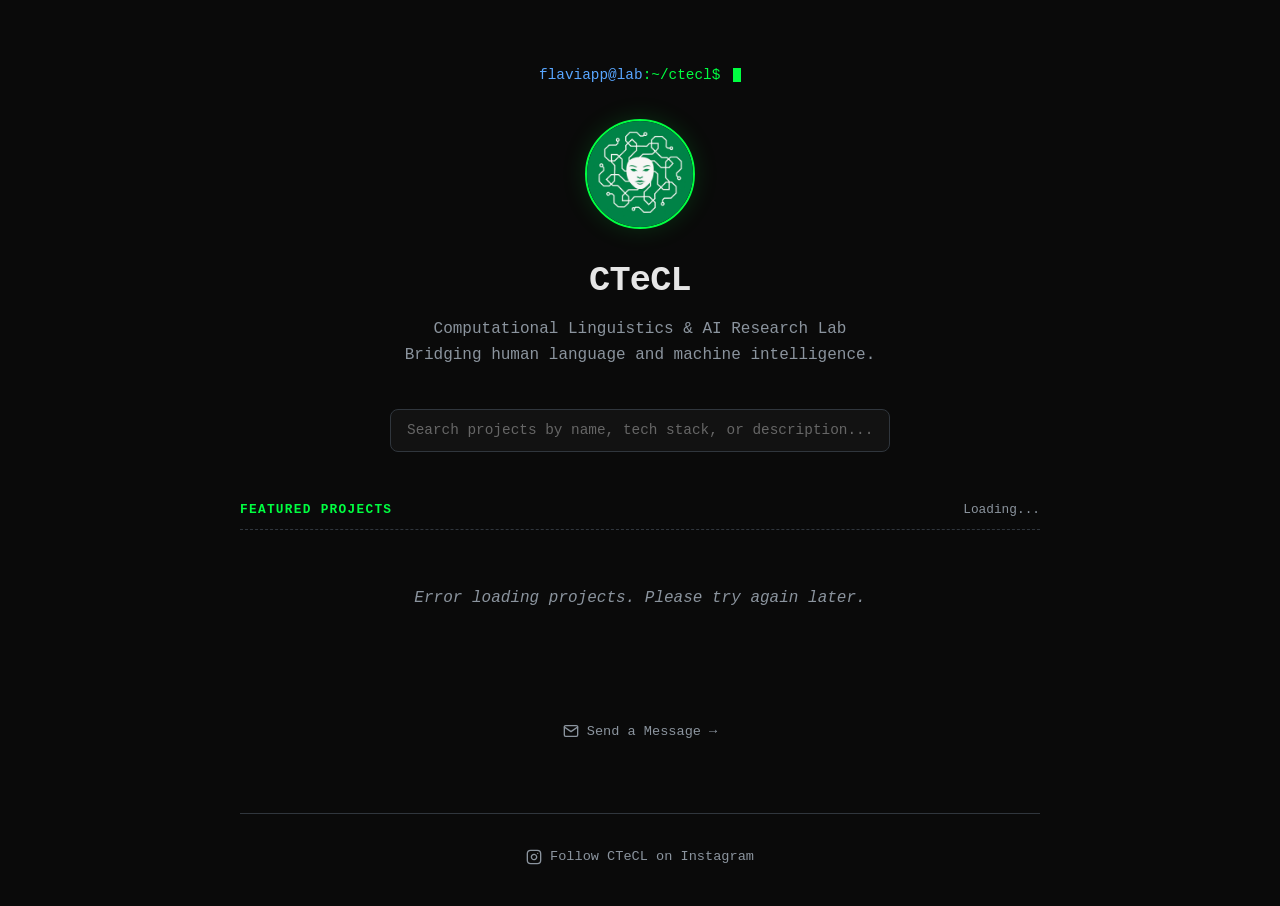
==== index.html @ 019a2ec8 "Update CLI prompt path in index.html" ====
<!DOCTYPE html>
<html lang="en">
<head>
  <meta charset="UTF-8" />
  <meta name="viewport" content="width=device-width, initial-scale=1.0" />
  <title>CTecL · Computational Linguistics & AI Research</title>
  <meta name="description" content="Research and development in NLP, Generative AI, and Computational Linguistics by Flávia P. Pissarra." />

  <link rel="stylesheet" href="assets/css/global.css" />
  <link rel="icon" type="image/webp" href="assets/img/logo-ctecl.webp" />
</head>
<body>

  <div class="content">
    <header>
      <span class="cli-prompt">
        <span class="path">flaviapp@lab</span>:~/ctecl$
        <span class="cursor"></span>
      </span>

      <div class="logo-container">
        <img src="assets/img/logo-ctecl.webp" alt="CTeCL Logo" loading="lazy" />
      </div>

      <h1>CTeCL</h1>
      <p class="tagline">Computational Linguistics &amp; AI Research Lab<br/>Bridging human language and machine intelligence.</p>

      <div class="search-container">
        <input
          type="text"
          id="searchInput"
          class="search-input"
          placeholder="Search projects by name, tech stack, or description..."
          aria-label="Search projects"
        />
      </div>
    </header>

    <main>
      <div class="section-header">
        <h2 class="section-title">Featured Projects</h2>
        <span id="projectCount" class="project-count">Loading...</span>
      </div>

      <div id="projectsGrid" class="projects-grid">
        <!-- Projects injected dynamically via JavaScript -->
      </div>
    </main>

    <div class="contact-section">
      <button id="openContactModal" class="contact-link">
        <svg width="16" height="16" viewBox="0 0 24 24" fill="none" stroke="currentColor" stroke-width="2" stroke-linecap="round" stroke-linejoin="round">
          <path d="M4 4h16c1.1 0 2 .9 2 2v12c0 1.1-.9 2-2 2H4c-1.1 0-2-.9-2-2V6c0-1.1.9-2 2-2z"></path>
          <polyline points="22,6 12,13 2,6"></polyline>
        </svg>
        Send a Message →
      </button>
    </div>

    <footer>
      <a href="https://www.instagram.com/ctecl" target="_blank" rel="noopener noreferrer" class="social-link">
        <svg width="16" height="16" viewBox="0 0 24 24" fill="none" stroke="currentColor" stroke-width="2" stroke-linecap="round" stroke-linejoin="round">
          <rect x="2" y="2" width="20" height="20" rx="5" ry="5"></rect>
          <path d="M16 11.37A4 4 0 1 1 12.63 8 4 4 0 0 1 16 11.37z"></path>
          <line x1="17.5" y1="6.5" x2="17.51" y2="6.5"></line>
        </svg>
        Follow CTeCL on Instagram
      </a>
    </footer>
  </div>

  <!-- Modal de Contato (fora do fluxo principal, no final do body) -->
  <div id="contactModal" class="modal-overlay" aria-hidden="true">
    <div class="modal-content" role="dialog" aria-labelledby="modalTitle">
      <button class="modal-close" aria-label="Close modal">&times;</button>

      <span class="cli-prompt">
        <span class="path">flavia@ctecl</span>:~/contact$
        <span class="cursor"></span>
      </span>

      <form id="contactForm" class="contact-form">
        <input type="hidden" name="access_key" value="13a03c98-bbec-40ac-ae5d-2c13cca82fbc">
        <input type="hidden" name="subject" value="New message from CTeCL portfolio">
        <input type="checkbox" name="botcheck" class="hidden" tabindex="-1" aria-hidden="true">

        <input type="text" name="name" placeholder="Your name" required />
        <input type="email" name="email" placeholder="Your email" required />

        <select name="type" required>
          <option value="" disabled selected>Select contact type...</option>
          <option value="contribution">Technical Contribution</option>
          <option value="idea">Project Idea</option>
          <option value="partnership">Partnership</option>
          <option value="other">Other</option>
        </select>

        <textarea name="message" placeholder="Your message..." required></textarea>

        <button type="submit" id="submitBtn">Execute Send →</button>
      </form>

      <div id="successMessage" class="success-message" hidden>
        <p>&gt; Message sent successfully!</p>
        <span>Refreshing terminal...</span>
      </div>
    </div>
  </div>

  <script src="assets/js/projects-loader.js" defer></script>
  <script src="assets/js/contact.js" defer></script>
</body>
</html>
---- assets/css/global.css ----
/* ============================================
   CTeCL Portfolio - Global Styles
   Terminal-inspired dark theme
   ============================================ */

/* ===== 1. Design Tokens ===== */
:root {
  color-scheme: dark;
  --bg-color: #0a0a0a;
  --card-bg: #111111;
  --text-primary: #e6e6e6;
  --text-secondary: #8b949e;
  --text-muted: #666666;
  --terminal-green: #00ff41;
  --terminal-green-hover: #00cc33;
  --border-color: #30363d;
  --path-blue: #58a6ff;
  --radius-sm: 4px;
  --radius-md: 8px;
  --radius-lg: 12px;
  --font-mono: 'Fira Code', 'Courier New', Courier, monospace;
}

/* ===== 2. Reset & Base ===== */
* {
  margin: 0;
  padding: 0;
  box-sizing: border-box;
}

body {
  background-color: var(--bg-color);
  color: var(--text-primary);
  font-family: var(--font-mono);
  line-height: 1.6;
  min-height: 100vh;
  padding: 2rem 1.5rem;
}

/* ===== 3. Scrollbars ===== */
* {
  scrollbar-width: thin;
  scrollbar-color: #222 var(--bg-color);
}

::-webkit-scrollbar {
  width: 8px;
  height: 8px;
}

::-webkit-scrollbar-track {
  background: var(--bg-color);
}

::-webkit-scrollbar-thumb {
  background: #222;
  border-radius: 8px;
  border: 2px solid var(--bg-color);
}

::-webkit-scrollbar-thumb:hover {
  background: var(--terminal-green);
}

/* ===== 4. Layout ===== */
.content {
  max-width: 800px;
  margin: 0 auto;
}

/* ===== 5. Header ===== */
header {
  text-align: center;
  padding: 2rem 0 3rem;
}

.cli-prompt {
  color: var(--terminal-green);
  font-size: 0.9rem;
  display: block;
  margin-bottom: 2rem;
}

.cli-prompt .path {
  color: var(--path-blue);
}

.logo-container {
  width: 110px;
  height: 110px;
  margin: 0 auto 1.5rem;
  border-radius: 50%;
  overflow: hidden;
  border: 2px solid var(--terminal-green);
  box-shadow: 0 0 25px rgba(0, 255, 65, 0.15);
  transition: transform 0.3s ease;
}

.logo-container:hover {
  transform: scale(1.05);
}

.logo-container img {
  width: 100%;
  height: 100%;
  object-fit: cover;
  display: block;
}

h1 {
  font-size: 2.2rem;
  font-weight: 700;
  letter-spacing: -0.02em;
  margin-bottom: 0.5rem;
}

.tagline {
  color: var(--text-secondary);
  font-size: 1rem;
  max-width: 600px;
  margin: 0 auto 2.5rem;
}

/* ===== 6. Search ===== */
.search-container {
  max-width: 500px;
  margin: 0 auto;
}

.search-input {
  width: 100%;
  padding: 0.8rem 1rem;
  background: rgba(255, 255, 255, 0.03);
  border: 1px solid var(--border-color);
  border-radius: var(--radius-md);
  color: var(--text-primary);
  font-family: var(--font-mono);
  font-size: 0.9rem;
  outline: none;
  transition: border-color 0.2s;
}

.search-input:focus {
  border-color: var(--terminal-green);
}

.search-input::placeholder {
  color: var(--text-muted);
}

/* ===== 7. Projects Section ===== */
.section-header {
  display: flex;
  justify-content: space-between;
  align-items: center;
  margin-bottom: 1.5rem;
  padding-bottom: 0.5rem;
  border-bottom: 1px dashed var(--border-color);
}

.section-title {
  font-size: 0.8rem;
  text-transform: uppercase;
  letter-spacing: 0.1em;
  color: var(--terminal-green);
  font-weight: 600;
}

.project-count {
  font-size: 0.8rem;
  color: var(--text-secondary);
}

.projects-grid {
  display: grid;
  grid-template-columns: repeat(auto-fill, minmax(280px, 1fr));
  gap: 1.5rem;
  margin-bottom: 3rem;
}

/* ===== 8. Project Cards ===== */
.project-card {
  display: block;
  background: var(--card-bg);
  border: 1px solid var(--border-color);
  border-radius: var(--radius-lg);
  padding: 1.5rem;
  text-decoration: none;
  color: inherit;
  transition: all 0.2s ease;
}

.project-card:hover {
  border-color: var(--terminal-green);
  transform: translateY(-3px);
  background: rgba(0, 255, 65, 0.03);
}

.project-status {
  display: inline-block;
  font-size: 0.7rem;
  color: var(--terminal-green);
  border: 1px solid var(--terminal-green);
  padding: 0.1rem 0.5rem;
  border-radius: var(--radius-sm);
  margin-bottom: 1rem;
  text-transform: uppercase;
  letter-spacing: 0.05em;
}

.project-title {
  font-size: 1.1rem;
  font-weight: 600;
  margin-bottom: 0.75rem;
  color: var(--text-primary);
}

.project-desc {
  font-size: 0.85rem;
  color: var(--text-secondary);
  margin-bottom: 1.25rem;
  line-height: 1.5;
}

.tech-tags {
  display: flex;
  flex-wrap: wrap;
  gap: 0.5rem;
}

.tech-tag {
  font-size: 0.7rem;
  color: var(--path-blue);
  background: rgba(88, 166, 255, 0.1);
  padding: 0.2rem 0.5rem;
  border-radius: var(--radius-sm);
}

/* ===== 9. Cursor Piscante ===== */
.cursor {
  display: inline-block;
  width: 8px;
  height: 1em;
  background-color: var(--terminal-green);
  vertical-align: middle;
  animation: blink 1s step-end infinite;
  margin-left: 4px;
}

@keyframes blink {
  0%, 100% { opacity: 1; }
  50% { opacity: 0; }
}

/* ===== 10. Footer & Social Links ===== */
footer {
  text-align: center;
  padding-top: 2rem;
  border-top: 1px solid var(--border-color);
  margin-top: 2rem;
}

.social-link {
  color: var(--text-secondary);
  text-decoration: none;
  font-size: 0.85rem;
  display: inline-flex;
  align-items: center;
  gap: 0.5rem;
  transition: color 0.2s;
}

.social-link:hover {
  color: var(--terminal-green);
}

/* ===== 11. Contact Link (mesmo estilo do Instagram) ===== */
.contact-section {
  text-align: center;
  padding: 2rem 0;
}

.contact-link {
  color: var(--text-secondary);
  text-decoration: none;
  font-size: 0.85rem;
  display: inline-flex;
  align-items: center;
  gap: 0.5rem;
  cursor: pointer;
  transition: color 0.2s;
  background: none;
  border: none;
  font-family: var(--font-mono);
  padding: 0;
}

.contact-link:hover {
  color: var(--terminal-green);
}

/* ===== 12. Modal ===== */
.modal-overlay {
  position: fixed;
  top: 0;
  left: 0;
  width: 100%;
  height: 100%;
  background: rgba(0, 0, 0, 0.85);
  backdrop-filter: blur(4px);
  display: flex;
  align-items: center;
  justify-content: center;
  z-index: 1000;
  opacity: 0;
  visibility: hidden;
  transition: all 0.3s ease;
  padding: 1rem;
}

.modal-overlay.active {
  opacity: 1;
  visibility: visible;
}

.modal-content {
  background: var(--bg-color);
  border: 1px solid var(--terminal-green);
  border-radius: var(--radius-lg);
  padding: 2.5rem;
  width: 100%;
  max-width: 480px;
  position: relative;
  transform: translateY(20px);
  transition: transform 0.3s ease;
  box-shadow: 0 10px 40px rgba(0, 255, 65, 0.1);
}

.modal-overlay.active .modal-content {
  transform: translateY(0);
}

.modal-close {
  position: absolute;
  top: 1rem;
  right: 1rem;
  background: none;
  border: none;
  color: var(--text-secondary);
  font-size: 1.5rem;
  cursor: pointer;
  line-height: 1;
  font-family: var(--font-mono);
  transition: color 0.2s;
}

.modal-close:hover {
  color: var(--terminal-green);
}

/* ===== 13. Form ===== */
.contact-form input,
.contact-form select,
.contact-form textarea {
  width: 100%;
  padding: 0.8rem;
  margin-bottom: 1rem;
  background: rgba(255, 255, 255, 0.03);
  border: 1px solid var(--border-color);
  border-radius: var(--radius-md);
  color: var(--text-primary);
  font-family: var(--font-mono);
  font-size: 0.9rem;
  outline: none;
  transition: border-color 0.2s;
}

.contact-form input:focus,
.contact-form select:focus,
.contact-form textarea:focus {
  border-color: var(--terminal-green);
}

.contact-form input::placeholder,
.contact-form textarea::placeholder {
  color: var(--text-muted);
}

.contact-form select option {
  background: var(--bg-color);
  color: var(--text-primary);
}

.contact-form textarea {
  min-height: 100px;
  resize: vertical;
}

.contact-form button[type="submit"] {
  width: 100%;
  padding: 0.8rem;
  background: var(--terminal-green);
  color: var(--bg-color);
  border: 1px solid var(--terminal-green);
  border-radius: var(--radius-md);
  font-family: var(--font-mono);
  font-size: 0.9rem;
  font-weight: 700;
  cursor: pointer;
  transition: all 0.2s ease;
  margin-top: 0.5rem;
}

.contact-form button[type="submit"]:hover {
  background: var(--terminal-green-hover);
  box-shadow: 0 0 15px rgba(0, 255, 65, 0.4);
}

.contact-form button[type="submit"]:disabled {
  background: var(--text-muted);
  border-color: var(--text-muted);
  color: var(--bg-color);
  cursor: not-allowed;
  box-shadow: none;
}

.success-message {
  text-align: center;
  padding: 2rem 0;
  color: var(--terminal-green);
  font-weight: bold;
}

.success-message p {
  font-size: 1.1rem;
  margin-bottom: 0.5rem;
}

.success-message span {
  font-size: 0.85rem;
  color: var(--text-secondary);
  font-weight: normal;
}

/* ===== 14. Utilities ===== */
.empty-state {
  grid-column: 1 / -1;
  text-align: center;
  padding: 2rem;
  color: var(--text-secondary);
  font-style: italic;
}

.hidden {
  display: none;
}

/* ===== 15. Responsive ===== */
@media (max-width: 600px) {
  body {
    padding: 1rem;
  }

  h1 {
    font-size: 1.8rem;
  }

  .logo-container {
    width: 90px;
    height: 90px;
  }

  .projects-grid {
    grid-template-columns: 1fr;
  }

  .section-header {
    flex-direction: column;
    align-items: flex-start;
    gap: 0.5rem;
  }

  .modal-content {
    padding: 1.5rem;
  }
}
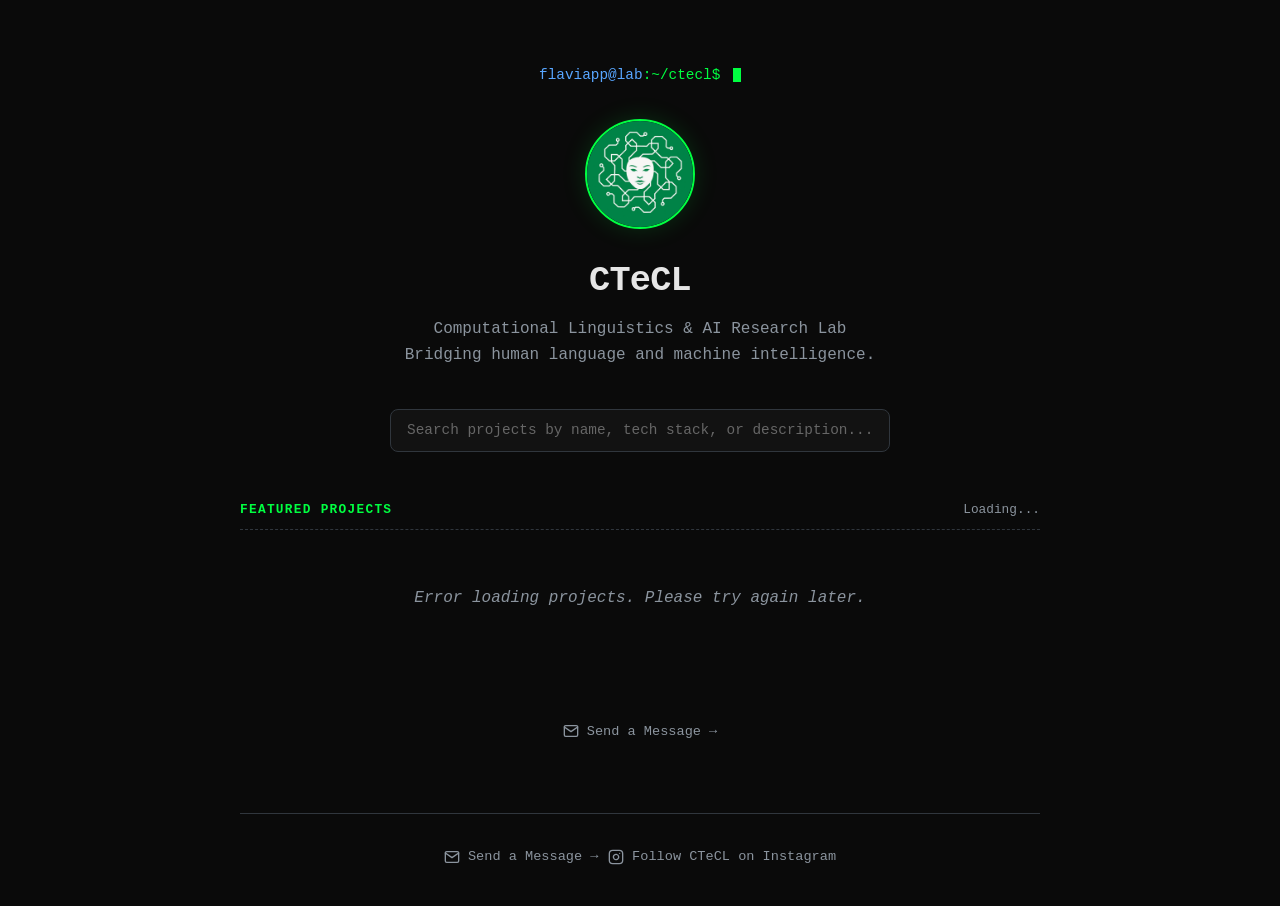
==== commit 91b7c685: "Update index.html" ====
--- a/index.html
+++ b/index.html
@@ -58,6 +58,14 @@
     </div>
 
     <footer>
+      <button id="openContactModal" class="contact-link">
+        <svg width="16" height="16" viewBox="0 0 24 24" fill="none" stroke="currentColor" stroke-width="2" stroke-linecap="round" stroke-linejoin="round">
+          <path d="M4 4h16c1.1 0 2 .9 2 2v12c0 1.1-.9 2-2 2H4c-1.1 0-2-.9-2-2V6c0-1.1.9-2 2-2z"></path>
+          <polyline points="22,6 12,13 2,6"></polyline>
+        </svg>
+        Send a Message →
+      </button>
+
       <a href="https://www.instagram.com/ctecl" target="_blank" rel="noopener noreferrer" class="social-link">
         <svg width="16" height="16" viewBox="0 0 24 24" fill="none" stroke="currentColor" stroke-width="2" stroke-linecap="round" stroke-linejoin="round">
           <rect x="2" y="2" width="20" height="20" rx="5" ry="5"></rect>
@@ -69,7 +77,7 @@
     </footer>
   </div>
 
-  <!-- Modal de Contato (fora do fluxo principal, no final do body) -->
+  <!-- Modal de Contato -->
   <div id="contactModal" class="modal-overlay" aria-hidden="true">
     <div class="modal-content" role="dialog" aria-labelledby="modalTitle">
       <button class="modal-close" aria-label="Close modal">&times;</button>
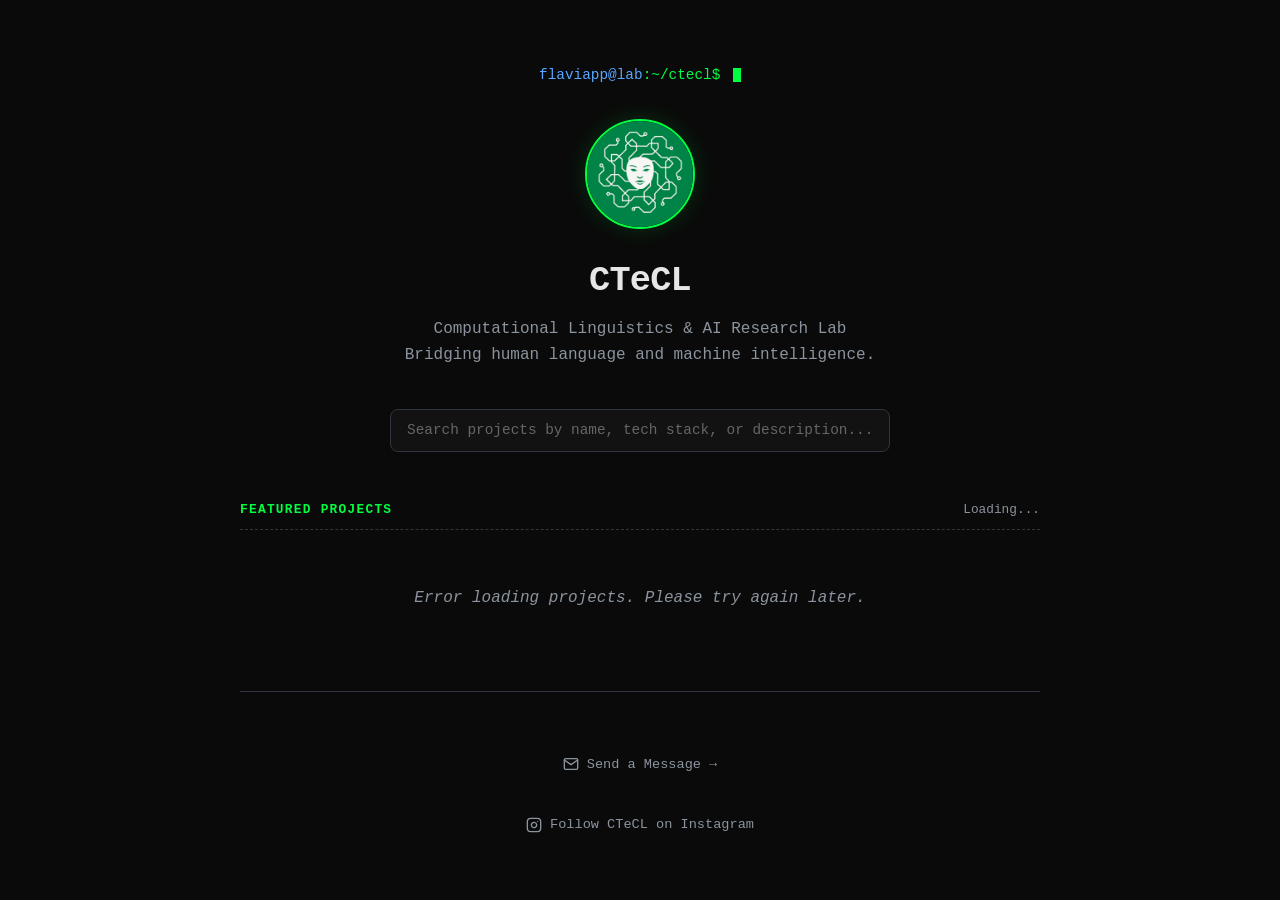
==== commit 75061a23: "Update index.html" ====
--- a/index.html
+++ b/index.html
@@ -47,24 +47,16 @@
       </div>
     </main>
 
-    <div class="contact-section">
-      <button id="openContactModal" class="contact-link">
-        <svg width="16" height="16" viewBox="0 0 24 24" fill="none" stroke="currentColor" stroke-width="2" stroke-linecap="round" stroke-linejoin="round">
-          <path d="M4 4h16c1.1 0 2 .9 2 2v12c0 1.1-.9 2-2 2H4c-1.1 0-2-.9-2-2V6c0-1.1.9-2 2-2z"></path>
-          <polyline points="22,6 12,13 2,6"></polyline>
-        </svg>
-        Send a Message →
-      </button>
-    </div>
-
     <footer>
-      <button id="openContactModal" class="contact-link">
-        <svg width="16" height="16" viewBox="0 0 24 24" fill="none" stroke="currentColor" stroke-width="2" stroke-linecap="round" stroke-linejoin="round">
-          <path d="M4 4h16c1.1 0 2 .9 2 2v12c0 1.1-.9 2-2 2H4c-1.1 0-2-.9-2-2V6c0-1.1.9-2 2-2z"></path>
-          <polyline points="22,6 12,13 2,6"></polyline>
-        </svg>
-        Send a Message →
-      </button>
+      <div class="contact-section">
+        <button id="openContactModal" class="contact-link">
+          <svg width="16" height="16" viewBox="0 0 24 24" fill="none" stroke="currentColor" stroke-width="2" stroke-linecap="round" stroke-linejoin="round">
+            <path d="M4 4h16c1.1 0 2 .9 2 2v12c0 1.1-.9 2-2 2H4c-1.1 0-2-.9-2-2V6c0-1.1.9-2 2-2z"></path>
+            <polyline points="22,6 12,13 2,6"></polyline>
+          </svg>
+          Send a Message →
+        </button>
+      </div>
 
       <a href="https://www.instagram.com/ctecl" target="_blank" rel="noopener noreferrer" class="social-link">
         <svg width="16" height="16" viewBox="0 0 24 24" fill="none" stroke="currentColor" stroke-width="2" stroke-linecap="round" stroke-linejoin="round">
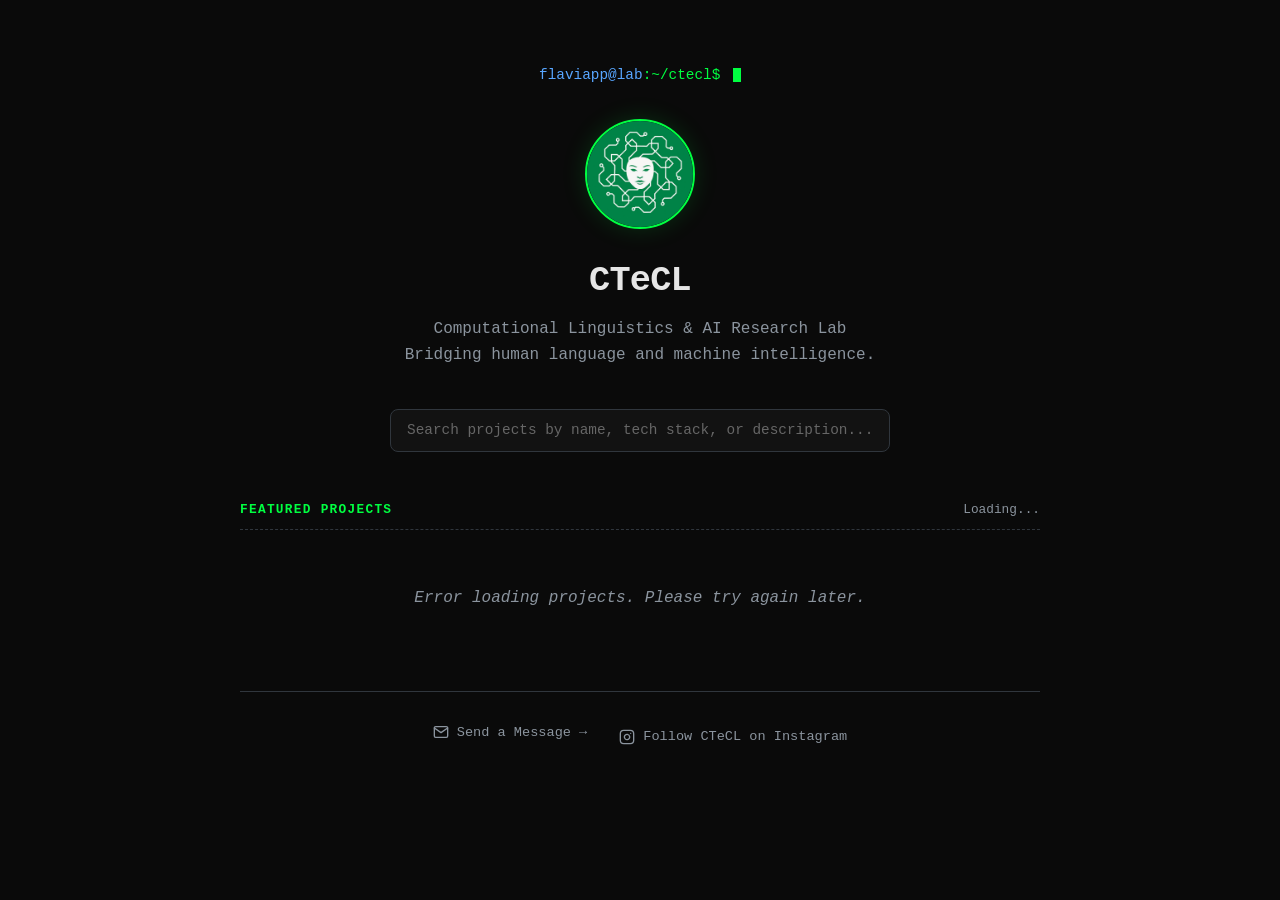
==== commit 40b8d43c: "Correct HTML comment syntax in index.html Fixed comment syntax for contact modal and success message" ====
--- a/assets/css/global.css
+++ b/assets/css/global.css
@@ -1,46 +1,73 @@
 /* ============================================
-   CTeCL Portfolio - Global Styles
-   Terminal-inspired dark theme
+   CTeCL Portfolio - Global Styles - Terminal-inspired dark theme
    ============================================ */
 
 /* ===== 1. Design Tokens ===== */
 :root {
   color-scheme: dark;
+
   --bg-color: #0a0a0a;
   --card-bg: #111111;
   --text-primary: #e6e6e6;
   --text-secondary: #8b949e;
   --text-muted: #666666;
+
   --terminal-green: #00ff41;
   --terminal-green-hover: #00cc33;
+  --path-blue: #58a6ff;
+
   --border-color: #30363d;
-  --path-blue: #58a6ff;
+  --scrollbar-thumb: #222222;
+
   --radius-sm: 4px;
   --radius-md: 8px;
   --radius-lg: 12px;
+
   --font-mono: 'Fira Code', 'Courier New', Courier, monospace;
-}
-
-/* ===== 2. Reset & Base ===== */
-* {
+
+  --transition-fast: 0.2s ease;
+  --transition-medium: 0.3s ease;
+}
+
+/* ===== 2. Reset ===== */
+*,
+*::before,
+*::after {
   margin: 0;
   padding: 0;
   box-sizing: border-box;
 }
 
+/* ===== 3. Base ===== */
 body {
   background-color: var(--bg-color);
   color: var(--text-primary);
   font-family: var(--font-mono);
+  font-size: 16px;
   line-height: 1.6;
   min-height: 100vh;
   padding: 2rem 1.5rem;
-}
-
-/* ===== 3. Scrollbars ===== */
+  -webkit-font-smoothing: antialiased;
+}
+
+a {
+  color: inherit;
+  text-decoration: none;
+}
+
+button {
+  font-family: inherit;
+}
+
+img {
+  max-width: 100%;
+  display: block;
+}
+
+/* ===== 4. Scrollbars ===== */
 * {
   scrollbar-width: thin;
-  scrollbar-color: #222 var(--bg-color);
+  scrollbar-color: var(--scrollbar-thumb) var(--bg-color);
 }
 
 ::-webkit-scrollbar {
@@ -53,7 +80,7 @@
 }
 
 ::-webkit-scrollbar-thumb {
-  background: #222;
+  background: var(--scrollbar-thumb);
   border-radius: 8px;
   border: 2px solid var(--bg-color);
 }
@@ -62,13 +89,13 @@
   background: var(--terminal-green);
 }
 
-/* ===== 4. Layout ===== */
+/* ===== 5. Layout ===== */
 .content {
   max-width: 800px;
   margin: 0 auto;
 }
 
-/* ===== 5. Header ===== */
+/* ===== 6. Header ===== */
 header {
   text-align: center;
   padding: 2rem 0 3rem;
@@ -93,7 +120,7 @@
   overflow: hidden;
   border: 2px solid var(--terminal-green);
   box-shadow: 0 0 25px rgba(0, 255, 65, 0.15);
-  transition: transform 0.3s ease;
+  transition: transform var(--transition-medium);
 }
 
 .logo-container:hover {
@@ -104,7 +131,6 @@
   width: 100%;
   height: 100%;
   object-fit: cover;
-  display: block;
 }
 
 h1 {
@@ -121,7 +147,7 @@
   margin: 0 auto 2.5rem;
 }
 
-/* ===== 6. Search ===== */
+/* ===== 7. Search ===== */
 .search-container {
   max-width: 500px;
   margin: 0 auto;
@@ -137,7 +163,7 @@
   font-family: var(--font-mono);
   font-size: 0.9rem;
   outline: none;
-  transition: border-color 0.2s;
+  transition: border-color var(--transition-fast);
 }
 
 .search-input:focus {
@@ -148,7 +174,7 @@
   color: var(--text-muted);
 }
 
-/* ===== 7. Projects Section ===== */
+/* ===== 8. Projects Section ===== */
 .section-header {
   display: flex;
   justify-content: space-between;
@@ -178,16 +204,15 @@
   margin-bottom: 3rem;
 }
 
-/* ===== 8. Project Cards ===== */
+/* ===== 9. Project Cards ===== */
 .project-card {
   display: block;
   background: var(--card-bg);
   border: 1px solid var(--border-color);
   border-radius: var(--radius-lg);
   padding: 1.5rem;
-  text-decoration: none;
   color: inherit;
-  transition: all 0.2s ease;
+  transition: all var(--transition-fast);
 }
 
 .project-card:hover {
@@ -236,15 +261,15 @@
   border-radius: var(--radius-sm);
 }
 
-/* ===== 9. Cursor Piscante ===== */
+/* ===== 10. Cursor (piscante) ===== */
 .cursor {
   display: inline-block;
   width: 8px;
   height: 1em;
   background-color: var(--terminal-green);
   vertical-align: middle;
+  margin-left: 4px;
   animation: blink 1s step-end infinite;
-  margin-left: 4px;
 }
 
 @keyframes blink {
@@ -252,60 +277,52 @@
   50% { opacity: 0; }
 }
 
-/* ===== 10. Footer & Social Links ===== */
+/* ===== 11. Footer & Links (Lado a Lado) ===== */
 footer {
-  text-align: center;
+  display: flex;
+  justify-content: center;
+  align-items: center;
+  gap: 2rem;
+  flex-wrap: wrap;
   padding-top: 2rem;
   border-top: 1px solid var(--border-color);
   margin-top: 2rem;
 }
 
-.social-link {
-  color: var(--text-secondary);
-  text-decoration: none;
-  font-size: 0.85rem;
-  display: inline-flex;
-  align-items: center;
-  gap: 0.5rem;
-  transition: color 0.2s;
-}
-
-.social-link:hover {
-  color: var(--terminal-green);
-}
-
-/* ===== 11. Contact Link (mesmo estilo do Instagram) ===== */
-.contact-section {
-  text-align: center;
-  padding: 2rem 0;
-}
-
+/* Reseta estilos nativos de button e a para ficarem idênticos */
+.social-link,
 .contact-link {
-  color: var(--text-secondary);
-  text-decoration: none;
+  background: none;
+  border: none;
+  color: var(--text-secondary);
+  font-family: var(--font-mono);
   font-size: 0.85rem;
   display: inline-flex;
   align-items: center;
   gap: 0.5rem;
   cursor: pointer;
-  transition: color 0.2s;
-  background: none;
-  border: none;
-  font-family: var(--font-mono);
   padding: 0;
-}
-
+  text-decoration: none;
+  transition: color var(--transition-fast);
+}
+
+/* Hover unificado */
+.social-link:hover,
 .contact-link:hover {
   color: var(--terminal-green);
+}
+
+/* Garante que SVGs dentro dos links herdem a cor */
+.social-link svg,
+.contact-link svg {
+  stroke: currentColor;
+  fill: none;
 }
 
 /* ===== 12. Modal ===== */
 .modal-overlay {
   position: fixed;
-  top: 0;
-  left: 0;
-  width: 100%;
-  height: 100%;
+  inset: 0;
   background: rgba(0, 0, 0, 0.85);
   backdrop-filter: blur(4px);
   display: flex;
@@ -314,7 +331,7 @@
   z-index: 1000;
   opacity: 0;
   visibility: hidden;
-  transition: all 0.3s ease;
+  transition: all var(--transition-medium);
   padding: 1rem;
 }
 
@@ -332,7 +349,7 @@
   max-width: 480px;
   position: relative;
   transform: translateY(20px);
-  transition: transform 0.3s ease;
+  transition: transform var(--transition-medium);
   box-shadow: 0 10px 40px rgba(0, 255, 65, 0.1);
 }
 
@@ -348,10 +365,9 @@
   border: none;
   color: var(--text-secondary);
   font-size: 1.5rem;
+  line-height: 1;
   cursor: pointer;
-  line-height: 1;
-  font-family: var(--font-mono);
-  transition: color 0.2s;
+  transition: color var(--transition-fast);
 }
 
 .modal-close:hover {
@@ -372,7 +388,7 @@
   font-family: var(--font-mono);
   font-size: 0.9rem;
   outline: none;
-  transition: border-color 0.2s;
+  transition: border-color var(--transition-fast);
 }
 
 .contact-form input:focus,
@@ -396,9 +412,11 @@
   resize: vertical;
 }
 
+/* Botão de submit — seletor específico evita !important */
 .contact-form button[type="submit"] {
   width: 100%;
   padding: 0.8rem;
+  margin-top: 0.5rem;
   background: var(--terminal-green);
   color: var(--bg-color);
   border: 1px solid var(--terminal-green);
@@ -407,8 +425,7 @@
   font-size: 0.9rem;
   font-weight: 700;
   cursor: pointer;
-  transition: all 0.2s ease;
-  margin-top: 0.5rem;
+  transition: all var(--transition-fast);
 }
 
 .contact-form button[type="submit"]:hover {
@@ -419,7 +436,6 @@
 .contact-form button[type="submit"]:disabled {
   background: var(--text-muted);
   border-color: var(--text-muted);
-  color: var(--bg-color);
   cursor: not-allowed;
   box-shadow: none;
 }
@@ -483,4 +499,9 @@
   .modal-content {
     padding: 1.5rem;
   }
-}
+
+  footer {
+    flex-direction: column;
+    gap: 1rem;
+  }
+}
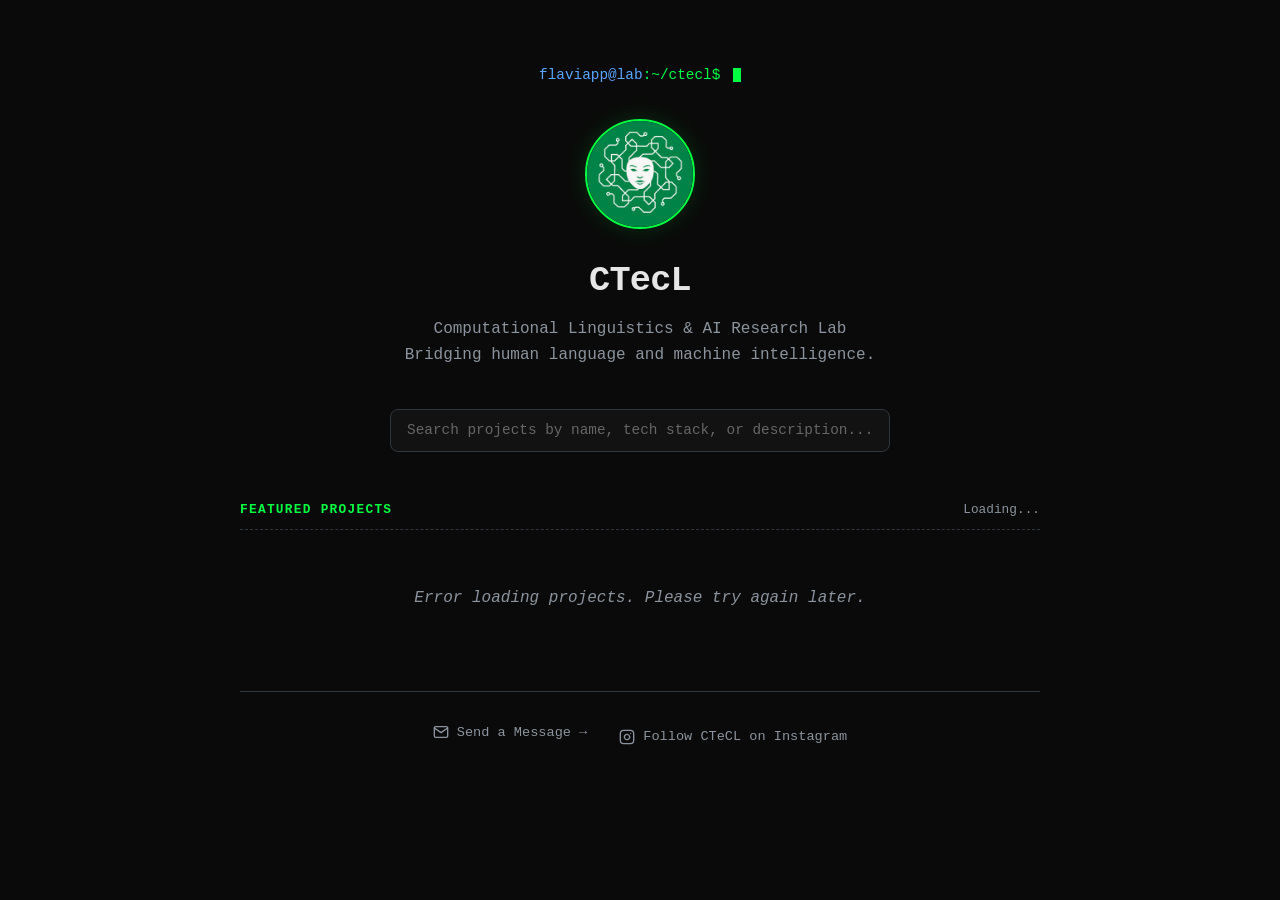
==== commit 82a01cfc: "Fix typo in header from 'CTeCL' to 'CTecL'" ====
--- a/index.html
+++ b/index.html
@@ -22,7 +22,7 @@
         <img src="assets/img/logo-ctecl.webp" alt="CTeCL Logo" loading="lazy" />
       </div>
 
-      <h1>CTeCL</h1>
+      <h1>CTecL</h1>
       <p class="tagline">Computational Linguistics &amp; AI Research Lab<br/>Bridging human language and machine intelligence.</p>
 
       <div class="search-container">
@@ -81,7 +81,7 @@
 
       <form id="contactForm" class="contact-form">
         <input type="hidden" name="access_key" value="13a03c98-bbec-40ac-ae5d-2c13cca82fbc">
-        <input type="hidden" name="subject" value="New message from CTeCL portfolio">
+        <input type="hidden" name="subject" value="New message from CTecL portfolio">
         <input type="checkbox" name="botcheck" class="hidden" tabindex="-1" aria-hidden="true">
 
         <input type="text" name="name" placeholder="Your name" required />
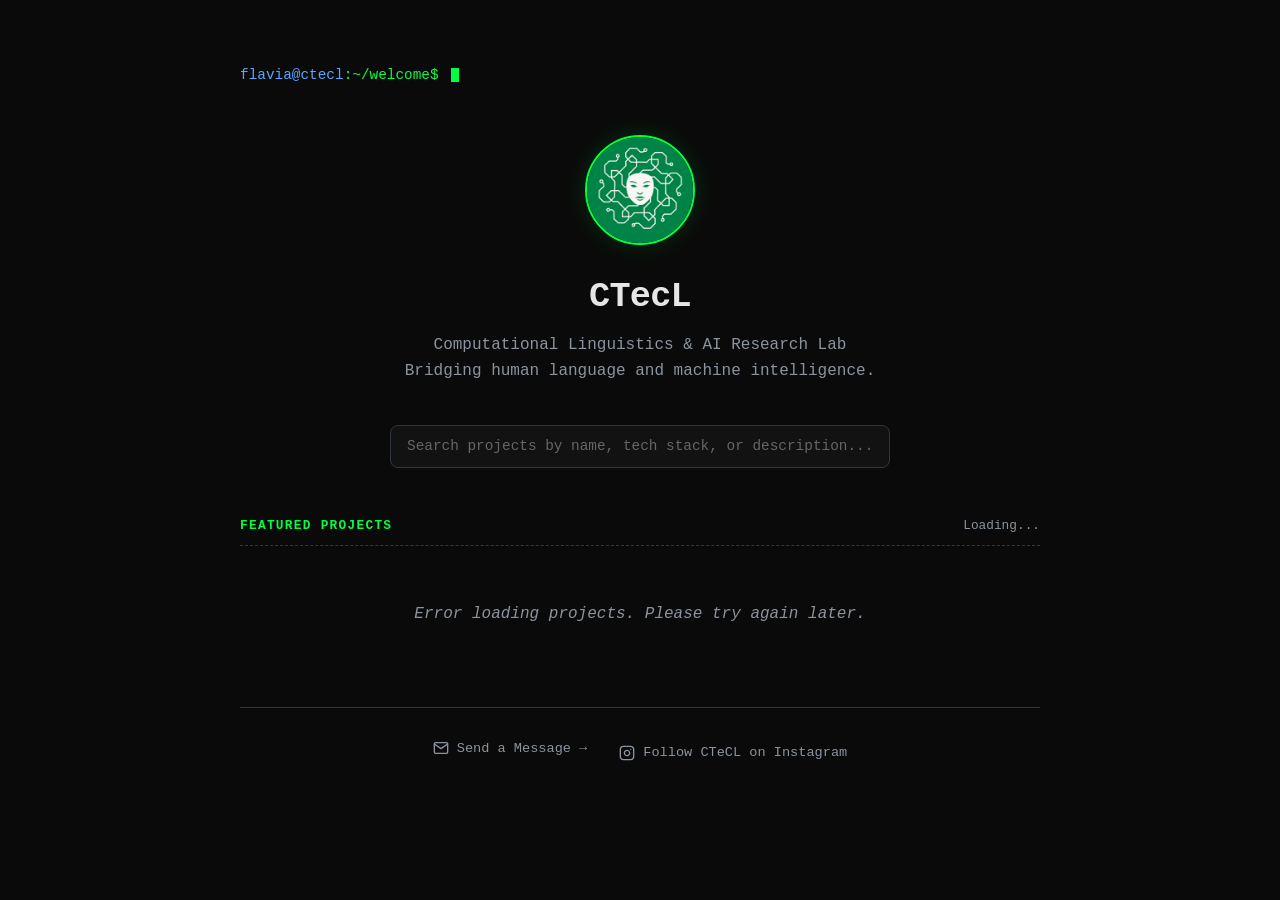
==== commit c42c3697: "Update CLI prompt path in index.html" ====
--- a/index.html
+++ b/index.html
@@ -14,7 +14,7 @@
   <div class="content">
     <header>
       <span class="cli-prompt">
-        <span class="path">flaviapp@lab</span>:~/ctecl$
+        <span class="path">flavia@ctecl</span>:~/welcome$
         <span class="cursor"></span>
       </span>
 
--- a/assets/css/global.css
+++ b/assets/css/global.css
@@ -1,5 +1,7 @@
 /* ============================================
-   CTeCL Portfolio - Global Styles - Terminal-inspired dark theme
+   CTeCL Portfolio — Global Styles
+   Terminal-inspired dark theme
+   Layout: Prompt Left / Content Centered
    ============================================ */
 
 /* ===== 1. Design Tokens ===== */
@@ -89,29 +91,34 @@
   background: var(--terminal-green);
 }
 
-/* ===== 5. Layout ===== */
+/* ===== 5. Layout Wrapper ===== */
 .content {
   max-width: 800px;
   margin: 0 auto;
 }
 
-/* ===== 6. Header ===== */
+/* ===== 6. Header (Merged Layout) ===== */
 header {
-  text-align: center;
   padding: 2rem 0 3rem;
-}
-
+  display: flex;
+  flex-direction: column;
+  align-items: center; /* Centraliza logo, h1, tagline e busca */
+}
+
+/* O prompt quebra o alinhamento central e vai para a esquerda */
 .cli-prompt {
+  align-self: flex-start;
   color: var(--terminal-green);
   font-size: 0.9rem;
+  margin-bottom: 3rem;
   display: block;
-  margin-bottom: 2rem;
 }
 
 .cli-prompt .path {
   color: var(--path-blue);
 }
 
+/* Elementos centralizados */
 .logo-container {
   width: 110px;
   height: 110px;
@@ -138,6 +145,7 @@
   font-weight: 700;
   letter-spacing: -0.02em;
   margin-bottom: 0.5rem;
+  text-align: center;
 }
 
 .tagline {
@@ -145,10 +153,12 @@
   font-size: 1rem;
   max-width: 600px;
   margin: 0 auto 2.5rem;
+  text-align: center;
 }
 
 /* ===== 7. Search ===== */
 .search-container {
+  width: 100%;
   max-width: 500px;
   margin: 0 auto;
 }
@@ -277,7 +287,7 @@
   50% { opacity: 0; }
 }
 
-/* ===== 11. Footer & Links (Lado a Lado) ===== */
+/* ===== 11. Footer & Links ===== */
 footer {
   display: flex;
   justify-content: center;
@@ -289,7 +299,6 @@
   margin-top: 2rem;
 }
 
-/* Reseta estilos nativos de button e a para ficarem idênticos */
 .social-link,
 .contact-link {
   background: none;
@@ -306,13 +315,11 @@
   transition: color var(--transition-fast);
 }
 
-/* Hover unificado */
 .social-link:hover,
 .contact-link:hover {
   color: var(--terminal-green);
 }
 
-/* Garante que SVGs dentro dos links herdem a cor */
 .social-link svg,
 .contact-link svg {
   stroke: currentColor;
@@ -412,7 +419,6 @@
   resize: vertical;
 }
 
-/* Botão de submit — seletor específico evita !important */
 .contact-form button[type="submit"] {
   width: 100%;
   padding: 0.8rem;
@@ -477,6 +483,13 @@
     padding: 1rem;
   }
 
+  /* No mobile, o prompt também fica centralizado para economizar espaço */
+  .cli-prompt {
+    align-self: center;
+    text-align: center;
+    font-size: 0.8rem;
+  }
+
   h1 {
     font-size: 1.8rem;
   }
